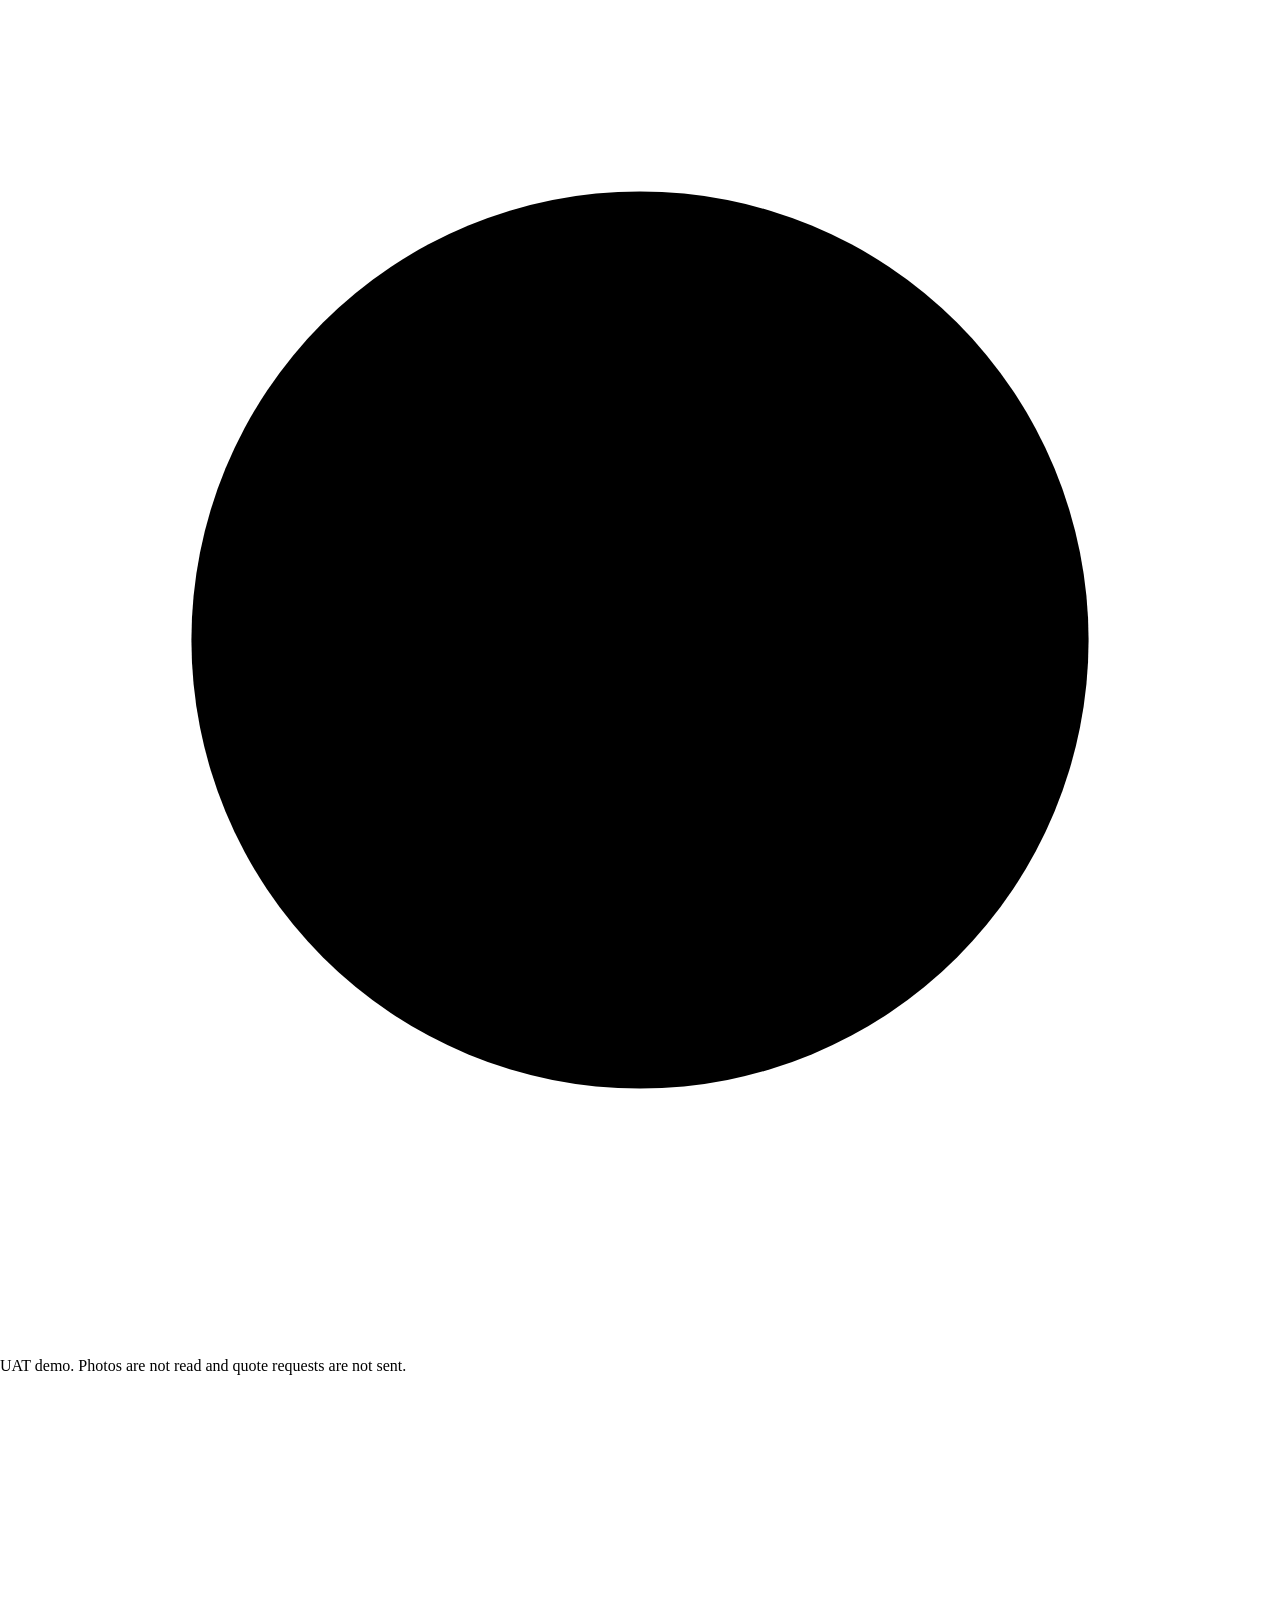
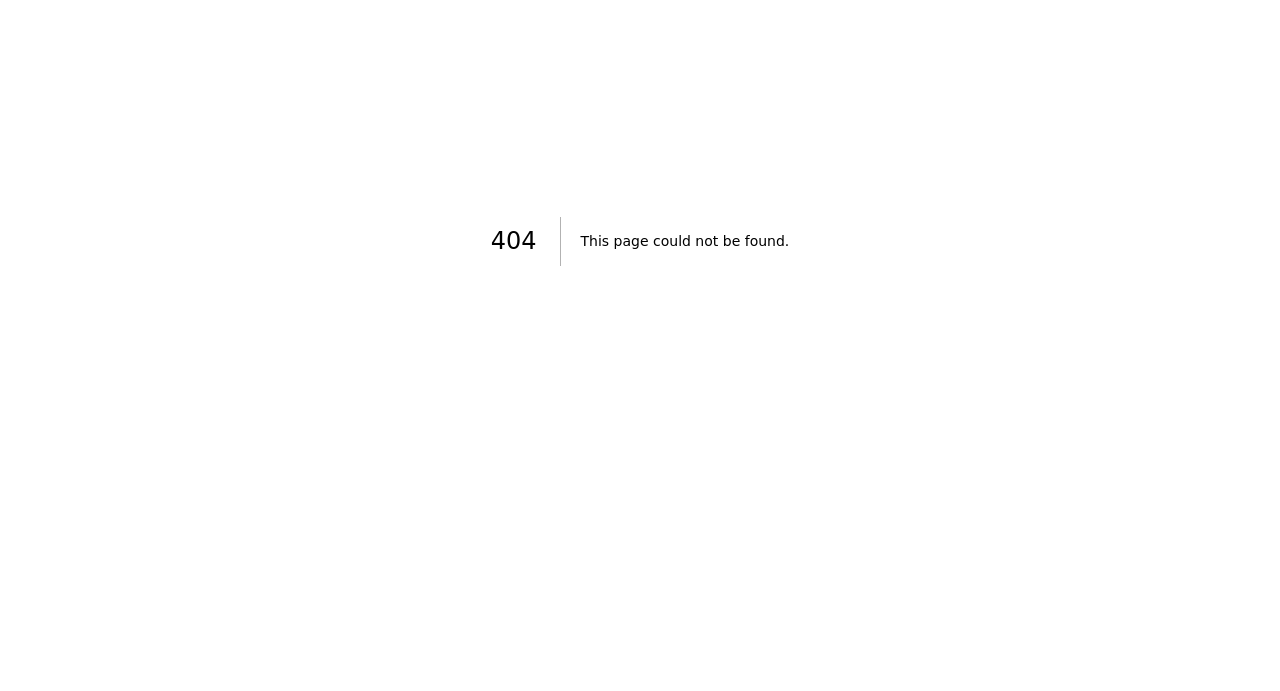
==== 404/index.html @ a67f5ead "Publish UAT demo 2026-10-01 16:36 UTC" ====
<!DOCTYPE html><html lang="en" data-theme="light"><head><meta charSet="utf-8"/><meta name="viewport" content="width=device-width, initial-scale=1, viewport-fit=cover"/><link rel="stylesheet" href="/anderson-reels-demo/_next/static/chunks/2i_u8t4mvfykr.css" data-precedence="next"/><link rel="preload" as="script" fetchPriority="low" href="/anderson-reels-demo/_next/static/chunks/1u5zan5bs9a7v.js"/><script src="/anderson-reels-demo/_next/static/chunks/37k4zuikj3ncq.js" async=""></script><script src="/anderson-reels-demo/_next/static/chunks/1rj7ns8rte9vc.js" async=""></script><script src="/anderson-reels-demo/_next/static/chunks/turbopack-25ok7y9zsxksz.js" async=""></script><script src="/anderson-reels-demo/_next/static/chunks/3fntmmi971322.js" async=""></script><link rel="preload" href="https://fonts.googleapis.com/css2?family=Source+Sans+3:wght@400;600;700&amp;display=swap" as="style"/><meta name="robots" content="noindex"/><title>Reel Spec Builder — wood cable reels to NEMA WC 26 Class 1</title><meta name="description" content="Specify a wood cable or wire reel, see it drawn to scale, check it against NEMA WC 26 Table 2-4, and get a Request-a-Quote form ready to send. Photograph a reel you already use and we read the size off the flange."/><meta name="keywords" content="wood cable reels,wire reels,NEMA WC 26,Class 1 reels,reel dimensions,cable reel supplier,reel quote"/><meta name="robots" content="noindex, nofollow"/><meta property="og:title" content="Reel Spec Builder"/><meta property="og:description" content="Three taps to a dimensioned drawing, a Class 1 spec check and a trailer count. Photograph a reel and we read the size off the flange."/><meta property="og:url" content="http://localhost:3000/"/><meta property="og:type" content="website"/><meta name="twitter:card" content="summary"/><meta name="twitter:title" content="Reel Spec Builder"/><meta name="twitter:description" content="Three taps to a dimensioned drawing, a Class 1 spec check and a trailer count. Photograph a reel and we read the size off the flange."/><link rel="icon" href="/anderson-reels-demo/brand/afp-icon-32.png" sizes="32x32" type="image/png"/><link rel="icon" href="/anderson-reels-demo/brand/afp-icon-192.png" sizes="192x192" type="image/png"/><link rel="icon" href="/anderson-reels-demo/brand/afp-icon-512.png" sizes="512x512" type="image/png"/><link rel="apple-touch-icon" href="/anderson-reels-demo/brand/afp-icon-180.png" sizes="180x180" type="image/png"/><link rel="preconnect" href="https://fonts.gstatic.com" crossorigin="anonymous"/><title>404: This page could not be found.</title><link rel="stylesheet" href="https://fonts.googleapis.com/css2?family=Source+Sans+3:wght@400;600;700&amp;display=swap"/><script src="/anderson-reels-demo/_next/static/chunks/0cz1d0mv5g_q7.js" noModule=""></script></head><body><div hidden=""><!--$--><!--/$--></div><div class="ground" aria-hidden="true"><svg viewBox="-51.36 -51.36 102.72 107.328" focusable="false"><circle cx="0" cy="0" r="36"></circle><circle cx="0" cy="0" r="18"></circle><line x1="-38.88" y1="0" x2="38.88" y2="0"></line><line x1="0" y1="-38.88" x2="0" y2="38.88"></line><line x1="0" y1="0" x2="7.041719095097281e-16" y2="11.5"></line><line x1="0" y1="0" x2="13.85640646055102" y2="-7.999999999999999"></line><line x1="0" y1="0" x2="19.091883092036785" y2="-19.09188309203678"></line></svg></div><p class="demo-strip">UAT demo. Photos are not read and quote requests are not sent.</p><div style="font-family:system-ui,&quot;Segoe UI&quot;,Roboto,Helvetica,Arial,sans-serif,&quot;Apple Color Emoji&quot;,&quot;Segoe UI Emoji&quot;;height:100vh;text-align:center;display:flex;flex-direction:column;align-items:center;justify-content:center"><div><style>body{color:#000;background:#fff;margin:0}.next-error-h1{border-right:1px solid rgba(0,0,0,.3)}@media (prefers-color-scheme:dark){body{color:#fff;background:#000}.next-error-h1{border-right:1px solid rgba(255,255,255,.3)}}</style><h1 class="next-error-h1" style="display:inline-block;margin:0 20px 0 0;padding:0 23px 0 0;font-size:24px;font-weight:500;vertical-align:top;line-height:49px">404</h1><div style="display:inline-block"><h2 style="font-size:14px;font-weight:400;line-height:49px;margin:0">This page could not be found.</h2></div></div></div><!--$--><!--/$--><script src="/anderson-reels-demo/_next/static/chunks/1u5zan5bs9a7v.js" id="_R_" async=""></script><script>(self.__next_f=self.__next_f||[]).push([0])</script><script>self.__next_f.push([1,"1:\"$Sreact.fragment\"\n2:I[39756,[\"/anderson-reels-demo/_next/static/chunks/3fntmmi971322.js\"],\"default\"]\n3:I[37457,[\"/anderson-reels-demo/_next/static/chunks/3fntmmi971322.js\"],\"default\"]\n4:I[97367,[\"/anderson-reels-demo/_next/static/chunks/3fntmmi971322.js\"],\"OutletBoundary\"]\n5:\"$Sreact.suspense\"\n8:I[97367,[\"/anderson-reels-demo/_next/static/chunks/3fntmmi971322.js\"],\"ViewportBoundary\"]\na:I[97367,[\"/anderson-reels-demo/_next/static/chunks/3fntmmi971322.js\"],\"MetadataBoundary\"]\nc:I[68027,[\"/anderson-reels-demo/_next/static/chunks/3fntmmi971322.js\"],\"default\",1]\n:HL[\"/anderson-reels-demo/_next/static/chunks/2i_u8t4mvfykr.css\",\"style\"]\n:HL[\"https://fonts.googleapis.com/css2?family=Source+Sans+3:wght@400;600;700\u0026display=swap\",\"style\"]\n7:X\n0:{\"P\":null,\"c\":[\"\",\"_not-found\",\"\"],\"q\":\"\",\"i\":false,\"f\":[[[\"\",{\"children\":[\"/_not-found\",{\"children\":[\"__PAGE__\",{},\"$undefined\",\"$undefined\",4608]},\"$undefined\",\"$undefined\",4608]},\"$undefined\",\"$undefined\",4624],[[\"$\",\"$1\",\"c\",{\"children\":[[[\"$\",\"link\",\"0\",{\"rel\":\"stylesheet\",\"href\":\"/anderson-reels-demo/_next/static/chunks/2i_u8t4mvfykr.css\",\"precedence\":\"next\",\"crossOrigin\":\"$undefined\",\"nonce\":\"$undefined\"}],[\"$\",\"script\",\"script-0\",{\"src\":\"/anderson-reels-demo/_next/static/chunks/3fntmmi971322.js\",\"async\":true,\"nonce\":\"$undefined\"}]],[\"$\",\"html\",null,{\"lang\":\"en\",\"data-theme\":\"light\",\"children\":[[\"$\",\"head\",null,{\"children\":[[\"$\",\"link\",null,{\"rel\":\"preconnect\",\"href\":\"https://fonts.gstatic.com\",\"crossOrigin\":\"anonymous\"}],[\"$\",\"link\",null,{\"rel\":\"stylesheet\",\"href\":\"https://fonts.googleapis.com/css2?family=Source+Sans+3:wght@400;600;700\u0026display=swap\"}]]}],[\"$\",\"body\",null,{\"children\":[[\"$\",\"div\",null,{\"className\":\"ground\",\"aria-hidden\":\"true\",\"children\":[\"$\",\"svg\",null,{\"viewBox\":\"-51.36 -51.36 102.72 107.328\",\"focusable\":\"false\",\"children\":[[\"$\",\"circle\",\"0\",{\"cx\":0,\"cy\":0,\"r\":36}],[\"$\",\"circle\",\"1\",{\"cx\":0,\"cy\":0,\"r\":18}],[\"$\",\"line\",\"2\",{\"x1\":-38.88,\"y1\":0,\"x2\":38.88,\"y2\":0}],[\"$\",\"line\",\"3\",{\"x1\":0,\"y1\":-38.88,\"x2\":0,\"y2\":38.88}],[\"$\",\"line\",\"4\",{\"x1\":0,\"y1\":0,\"x2\":7.041719095097281e-16,\"y2\":11.5}],[\"$\",\"line\",\"5\",{\"x1\":0,\"y1\":0,\"x2\":13.85640646055102,\"y2\":-7.999999999999999}],[\"$\",\"line\",\"6\",{\"x1\":0,\"y1\":0,\"x2\":19.091883092036785,\"y2\":-19.09188309203678}]]}]}],[\"$\",\"p\",null,{\"className\":\"demo-strip\",\"children\":\"UAT demo. Photos are not read and quote requests are not sent.\"}],[\"$\",\"$L2\",null,{\"parallelRouterKey\":\"children\",\"error\":\"$undefined\",\"errorStyles\":\"$undefined\",\"errorScripts\":\"$undefined\",\"template\":[\"$\",\"$L3\",null,{}],\"templateStyles\":\"$undefined\",\"templateScripts\":\"$undefined\",\"notFound\":[[[\"$\",\"title\",null,{\"children\":\"404: This page could not be found.\"}],[\"$\",\"div\",null,{\"style\":{\"fontFamily\":\"system-ui,\\\"Segoe UI\\\",Roboto,Helvetica,Arial,sans-serif,\\\"Apple Color Emoji\\\",\\\"Segoe UI Emoji\\\"\",\"height\":\"100vh\",\"textAlign\":\"center\",\"display\":\"flex\",\"flexDirection\":\"column\",\"alignItems\":\"center\",\"justifyContent\":\"center\"},\"children\":[\"$\",\"div\",null,{\"children\":[[\"$\",\"style\",null,{\"dangerouslySetInnerHTML\":{\"__html\":\"body{color:#000;background:#fff;margin:0}.next-error-h1{border-right:1px solid rgba(0,0,0,.3)}@media (prefers-color-scheme:dark){body{color:#fff;background:#000}.next-error-h1{border-right:1px solid rgba(255,255,255,.3)}}\"}}],[\"$\",\"h1\",null,{\"className\":\"next-error-h1\",\"style\":{\"display\":\"inline-block\",\"margin\":\"0 20px 0 0\",\"padding\":\"0 23px 0 0\",\"fontSize\":24,\"fontWeight\":500,\"verticalAlign\":\"top\",\"lineHeight\":\"49px\"},\"children\":404}],[\"$\",\"div\",null,{\"style\":{\"display\":\"inline-block\"},\"children\":[\"$\",\"h2\",null,{\"style\":{\"fontSize\":14,\"fontWeight\":400,\"lineHeight\":\"49px\",\"margin\":0},\"children\":\"This page could not be found.\"}]}]]}]}]],[]],\"forbidden\":\"$undefined\",\"unauthorized\":\"$undefined\"}]]}]]}]]}],{\"children\":[[\"$\",\"$1\",\"c\",{\"children\":[null,[\"$\",\"$L2\",null,{\"parallelRouterKey\":\"children\",\"error\":\"$undefined\",\"errorStyles\":\"$undefined\",\"errorScripts\":\"$undefined\",\"template\":[\"$\",\"$L3\",null,{}],\"templateStyles\":\"$undefined\",\"templateScripts\":\"$undefined\",\"notFound\":\"$undefined\",\"forbidden\":\"$undefined\",\"unauthorized\":\"$undefined\"}]]}],{\"children\":[[\"$\",\"$1\",\"c\",{\"children\":[[[\"$\",\"title\",null,{\"children\":\"404: This page could not be found.\"}],[\"$\",\"div\",null,{\"style\":\"$0:f:0:1:0:props:children:1:props:children:1:props:children:2:props:notFound:0:1:props:style\",\"children\":[\"$\",\"div\",null,{\"children\":[[\"$\",\"style\",null,{\"dangerouslySetInnerHTML\":{\"__html\":\"body{color:#000;background:#fff;margin:0}.next-error-h1{border-right:1px solid rgba(0,0,0,.3)}@media (prefers-color-scheme:dark){body{color:#fff;background:#000}.next-error-h1{border-right:1px solid rgba(255,255,255,.3)}}\"}}],[\"$\",\"h1\",null,{\"className\":\"next-error-h1\",\"style\":\"$0:f:0:1:0:props:children:1:props:children:1:props:children:2:props:notFound:0:1:props:children:props:children:1:props:style\",\"children\":404}],[\"$\",\"div\",null,{\"style\":\"$0:f:0:1:0:props:children:1:props:children:1:props:children:2:props:notFound:0:1:props:children:props:children:2:props:style\",\"children\":[\"$\",\"h2\",null,{\"style\":\"$0:f:0:1:0:props:children:1:props:children:1:props:children:2:props:notFound:0:1:props:children:props:children:2:props:children:props:style\",\"children\":\"This page could not be found.\"}]}]]}]}]],null,[\"$\",\"$L4\",null,{\"children\":[\"$\",\"$5\",null,{\"name\":\"Next.MetadataOutlet\",\"children\":\"$@6\"}]}]]}],{},null,false,null]},null,false,\"$7\"]},null,false,null],[\"$\",\"$1\",\"h\",{\"children\":[[\"$\",\"meta\",null,{\"name\":\"robots\",\"content\":\"noindex\"}],[\"$\",\"$L8\",null,{\"children\":\"$L9\"}],[\"$\",\"div\",null,{\"hidden\":true,\"children\":[\"$\",\"$La\",null,{\"children\":[\"$\",\"$5\",null,{\"name\":\"Next.Metadata\",\"children\":\"$Lb\"}]}]}],null]}],false]],\"m\":\"$undefined\",\"G\":[\"$c\",[[\"$\",\"link\",\"0\",{\"rel\":\"stylesheet\",\"href\":\"/anderson-reels-demo/_next/static/chunks/2i_u8t4mvfykr.css\",\"precedence\":\"next\",\"crossOrigin\":\"$undefined\",\"nonce\":\"$undefined\"}]]],\"S\":true,\"h\":null,\"r\":\"$undefined\",\"s\":\"$undefined\",\"a\":\"$undefined\",\"l\":\"$undefined\",\"p\":\"$undefined\",\"d\":\"$undefined\",\"b\":\"xwvdZI8IyvV5bcrEA2mAF\"}\n7:C\n9:[[\"$\",\"meta\",\"0\",{\"charSet\":\"utf-8\"}],[\"$\",\"meta\",\"1\",{\"name\":\"viewport\",\"content\":\"width=device-width, initial-scale=1, viewport-fit=cover\"}]]\nd:I[27201,[\"/anderson-reels-demo/_next/static/chunks/3fntmmi971322.js\"],\"IconMark\"]\n6:null\nb:[[\"$\",\"title\",\"0\",{\"children\":\"Reel Spec Builder — wood cable reels to NEMA WC 26 Class 1\"}],[\"$\",\"meta\",\"1\",{\"name\":\"description\",\"content\":\"Specify a wood cable or wire reel, see it drawn to scale, check it against NEMA WC 26 Table 2-4, and get a Request-a-Quote form ready to send. Photograph a reel you already use and we read the size off the flange.\"}],[\"$\",\"meta\",\"2\",{\"name\":\"keywords\",\"content\":\"wood cable reels,wire reels,NEMA WC 26,Class 1 reels,reel dimensions,cable reel supplier,reel quote\"}],[\"$\",\"meta\",\"3\",{\"name\":\"robots\",\"content\":\"noindex, nofollow\"}],[\"$\",\"meta\",\"4\",{\"property\":\"og:title\",\"content\":\"Reel Spec Builder\"}],[\"$\",\"meta\",\"5\",{\"property\":\"og:description\",\"content\":\"Three taps to a dimensioned drawing, a Class 1 spec check and a trailer count. Photograph a reel and we read the size off the flange.\"}],[\"$\",\"meta\",\"6\",{\"property\":\"og:url\",\"content\":\"http://localhost:3000/\"}],[\"$\",\"meta\",\"7\",{\"property\":\"og:type\",\"content\":\"website\"}],[\"$\",\"meta\",\"8\",{\"name\":\"twitter:card\",\"content\":\"summary\"}],[\"$\",\"meta\",\"9\",{\"name\":\"twitter:title\",\"content\":\"Reel Spec Builder\"}],[\"$\",\"meta\",\"10\",{\"name\":\"twitter:description\",\"content\":\"Three taps to a dimensioned drawing, a Class 1 spec check and a trailer count. Photograph a reel and we read the size off the flange.\"}],[\"$\",\"link\",\"11\",{\"rel\":\"icon\",\"href\":\"/anderson-reels-demo/brand/afp-icon-32.png\",\"sizes\":\"32x32\",\"type\":\"image/png\"}],[\"$\",\"link\",\"12\",{\"rel\":\"icon\",\"href\":\"/anderson-reels-demo/brand/afp-icon-192.png\",\"sizes\":\"192x192\",\"type\":\"image/png\"}],[\"$\",\"link\",\"13\",{\"rel\":\"icon\",\"href\":\"/anderson-reels-demo/brand/afp-icon-512.png\",\"sizes\":\"512x512\",\"type\":\"image/png\"}],[\"$\",\"link\",\"14\",{\"rel\":\"apple-touch-icon\",\"href\":\"/anderson-reels-demo/brand/afp-icon-180.png\",\"sizes\":\"180x180\",\"type\":\"image/png\"}],[\"$\",\"$Ld\",\"15\",{}]]\n"])</script></body></html>
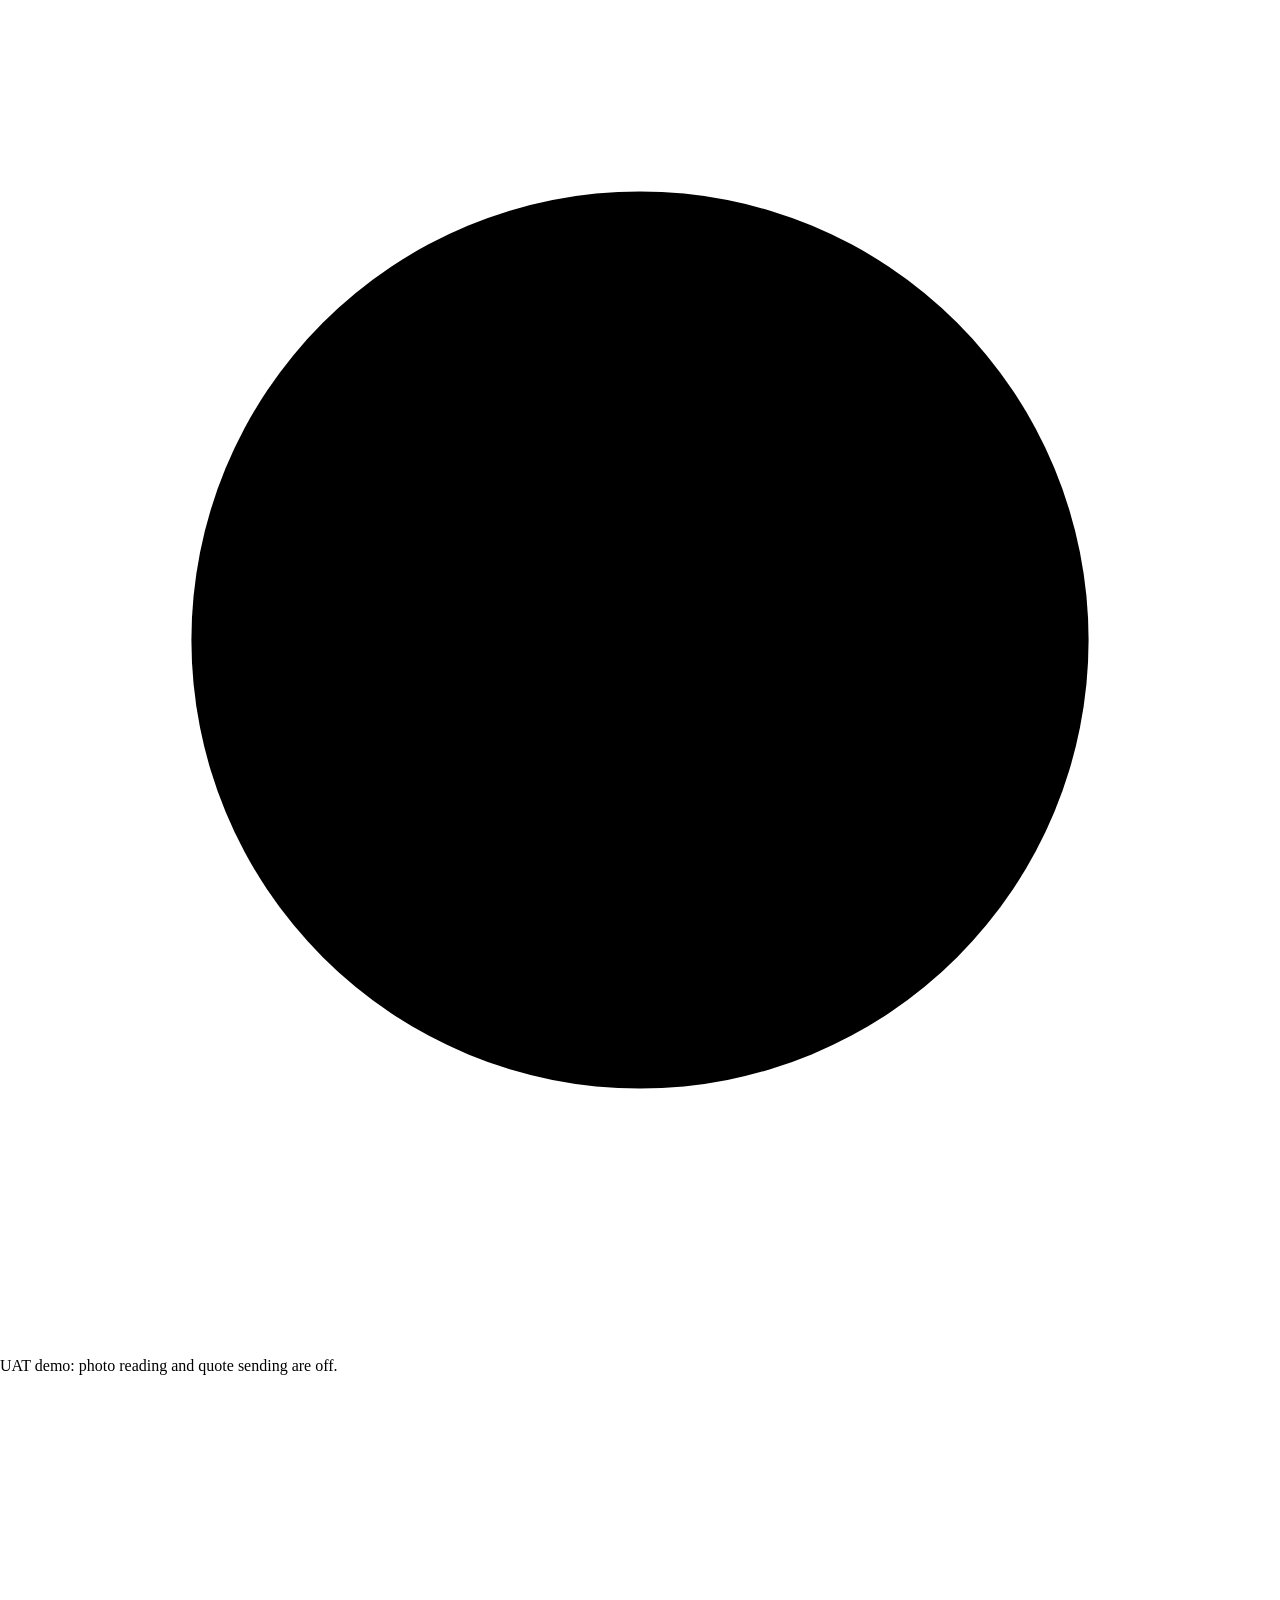
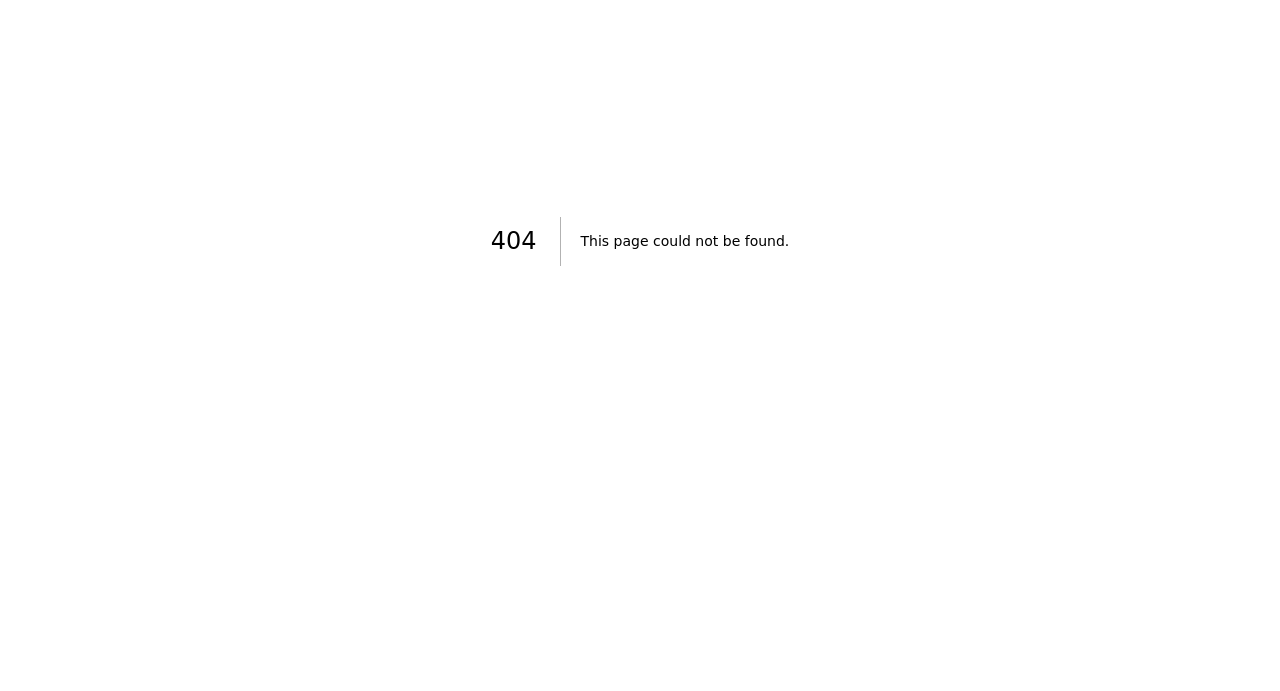
==== commit a36c5736: "Publish UAT demo 2026-10-01 18:35 UTC" ====
--- a/404/index.html
+++ b/404/index.html
@@ -1 +1 @@
-<!DOCTYPE html><html lang="en" data-theme="light"><head><meta charSet="utf-8"/><meta name="viewport" content="width=device-width, initial-scale=1, viewport-fit=cover"/><link rel="stylesheet" href="/anderson-reels-demo/_next/static/chunks/2i_u8t4mvfykr.css" data-precedence="next"/><link rel="preload" as="script" fetchPriority="low" href="/anderson-reels-demo/_next/static/chunks/1u5zan5bs9a7v.js"/><script src="/anderson-reels-demo/_next/static/chunks/37k4zuikj3ncq.js" async=""></script><script src="/anderson-reels-demo/_next/static/chunks/1rj7ns8rte9vc.js" async=""></script><script src="/anderson-reels-demo/_next/static/chunks/turbopack-25ok7y9zsxksz.js" async=""></script><script src="/anderson-reels-demo/_next/static/chunks/3fntmmi971322.js" async=""></script><link rel="preload" href="https://fonts.googleapis.com/css2?family=Source+Sans+3:wght@400;600;700&amp;display=swap" as="style"/><meta name="robots" content="noindex"/><title>Reel Spec Builder — wood cable reels to NEMA WC 26 Class 1</title><meta name="description" content="Specify a wood cable or wire reel, see it drawn to scale, check it against NEMA WC 26 Table 2-4, and get a Request-a-Quote form ready to send. Photograph a reel you already use and we read the size off the flange."/><meta name="keywords" content="wood cable reels,wire reels,NEMA WC 26,Class 1 reels,reel dimensions,cable reel supplier,reel quote"/><meta name="robots" content="noindex, nofollow"/><meta property="og:title" content="Reel Spec Builder"/><meta property="og:description" content="Three taps to a dimensioned drawing, a Class 1 spec check and a trailer count. Photograph a reel and we read the size off the flange."/><meta property="og:url" content="http://localhost:3000/"/><meta property="og:type" content="website"/><meta name="twitter:card" content="summary"/><meta name="twitter:title" content="Reel Spec Builder"/><meta name="twitter:description" content="Three taps to a dimensioned drawing, a Class 1 spec check and a trailer count. Photograph a reel and we read the size off the flange."/><link rel="icon" href="/anderson-reels-demo/brand/afp-icon-32.png" sizes="32x32" type="image/png"/><link rel="icon" href="/anderson-reels-demo/brand/afp-icon-192.png" sizes="192x192" type="image/png"/><link rel="icon" href="/anderson-reels-demo/brand/afp-icon-512.png" sizes="512x512" type="image/png"/><link rel="apple-touch-icon" href="/anderson-reels-demo/brand/afp-icon-180.png" sizes="180x180" type="image/png"/><link rel="preconnect" href="https://fonts.gstatic.com" crossorigin="anonymous"/><title>404: This page could not be found.</title><link rel="stylesheet" href="https://fonts.googleapis.com/css2?family=Source+Sans+3:wght@400;600;700&amp;display=swap"/><script src="/anderson-reels-demo/_next/static/chunks/0cz1d0mv5g_q7.js" noModule=""></script></head><body><div hidden=""><!--$--><!--/$--></div><div class="ground" aria-hidden="true"><svg viewBox="-51.36 -51.36 102.72 107.328" focusable="false"><circle cx="0" cy="0" r="36"></circle><circle cx="0" cy="0" r="18"></circle><line x1="-38.88" y1="0" x2="38.88" y2="0"></line><line x1="0" y1="-38.88" x2="0" y2="38.88"></line><line x1="0" y1="0" x2="7.041719095097281e-16" y2="11.5"></line><line x1="0" y1="0" x2="13.85640646055102" y2="-7.999999999999999"></line><line x1="0" y1="0" x2="19.091883092036785" y2="-19.09188309203678"></line></svg></div><p class="demo-strip">UAT demo. Photos are not read and quote requests are not sent.</p><div style="font-family:system-ui,&quot;Segoe UI&quot;,Roboto,Helvetica,Arial,sans-serif,&quot;Apple Color Emoji&quot;,&quot;Segoe UI Emoji&quot;;height:100vh;text-align:center;display:flex;flex-direction:column;align-items:center;justify-content:center"><div><style>body{color:#000;background:#fff;margin:0}.next-error-h1{border-right:1px solid rgba(0,0,0,.3)}@media (prefers-color-scheme:dark){body{color:#fff;background:#000}.next-error-h1{border-right:1px solid rgba(255,255,255,.3)}}</style><h1 class="next-error-h1" style="display:inline-block;margin:0 20px 0 0;padding:0 23px 0 0;font-size:24px;font-weight:500;vertical-align:top;line-height:49px">404</h1><div style="display:inline-block"><h2 style="font-size:14px;font-weight:400;line-height:49px;margin:0">This page could not be found.</h2></div></div></div><!--$--><!--/$--><script src="/anderson-reels-demo/_next/static/chunks/1u5zan5bs9a7v.js" id="_R_" async=""></script><script>(self.__next_f=self.__next_f||[]).push([0])</script><script>self.__next_f.push([1,"1:\"$Sreact.fragment\"\n2:I[39756,[\"/anderson-reels-demo/_next/static/chunks/3fntmmi971322.js\"],\"default\"]\n3:I[37457,[\"/anderson-reels-demo/_next/static/chunks/3fntmmi971322.js\"],\"default\"]\n4:I[97367,[\"/anderson-reels-demo/_next/static/chunks/3fntmmi971322.js\"],\"OutletBoundary\"]\n5:\"$Sreact.suspense\"\n8:I[97367,[\"/anderson-reels-demo/_next/static/chunks/3fntmmi971322.js\"],\"ViewportBoundary\"]\na:I[97367,[\"/anderson-reels-demo/_next/static/chunks/3fntmmi971322.js\"],\"MetadataBoundary\"]\nc:I[68027,[\"/anderson-reels-demo/_next/static/chunks/3fntmmi971322.js\"],\"default\",1]\n:HL[\"/anderson-reels-demo/_next/static/chunks/2i_u8t4mvfykr.css\",\"style\"]\n:HL[\"https://fonts.googleapis.com/css2?family=Source+Sans+3:wght@400;600;700\u0026display=swap\",\"style\"]\n7:X\n0:{\"P\":null,\"c\":[\"\",\"_not-found\",\"\"],\"q\":\"\",\"i\":false,\"f\":[[[\"\",{\"children\":[\"/_not-found\",{\"children\":[\"__PAGE__\",{},\"$undefined\",\"$undefined\",4608]},\"$undefined\",\"$undefined\",4608]},\"$undefined\",\"$undefined\",4624],[[\"$\",\"$1\",\"c\",{\"children\":[[[\"$\",\"link\",\"0\",{\"rel\":\"stylesheet\",\"href\":\"/anderson-reels-demo/_next/static/chunks/2i_u8t4mvfykr.css\",\"precedence\":\"next\",\"crossOrigin\":\"$undefined\",\"nonce\":\"$undefined\"}],[\"$\",\"script\",\"script-0\",{\"src\":\"/anderson-reels-demo/_next/static/chunks/3fntmmi971322.js\",\"async\":true,\"nonce\":\"$undefined\"}]],[\"$\",\"html\",null,{\"lang\":\"en\",\"data-theme\":\"light\",\"children\":[[\"$\",\"head\",null,{\"children\":[[\"$\",\"link\",null,{\"rel\":\"preconnect\",\"href\":\"https://fonts.gstatic.com\",\"crossOrigin\":\"anonymous\"}],[\"$\",\"link\",null,{\"rel\":\"stylesheet\",\"href\":\"https://fonts.googleapis.com/css2?family=Source+Sans+3:wght@400;600;700\u0026display=swap\"}]]}],[\"$\",\"body\",null,{\"children\":[[\"$\",\"div\",null,{\"className\":\"ground\",\"aria-hidden\":\"true\",\"children\":[\"$\",\"svg\",null,{\"viewBox\":\"-51.36 -51.36 102.72 107.328\",\"focusable\":\"false\",\"children\":[[\"$\",\"circle\",\"0\",{\"cx\":0,\"cy\":0,\"r\":36}],[\"$\",\"circle\",\"1\",{\"cx\":0,\"cy\":0,\"r\":18}],[\"$\",\"line\",\"2\",{\"x1\":-38.88,\"y1\":0,\"x2\":38.88,\"y2\":0}],[\"$\",\"line\",\"3\",{\"x1\":0,\"y1\":-38.88,\"x2\":0,\"y2\":38.88}],[\"$\",\"line\",\"4\",{\"x1\":0,\"y1\":0,\"x2\":7.041719095097281e-16,\"y2\":11.5}],[\"$\",\"line\",\"5\",{\"x1\":0,\"y1\":0,\"x2\":13.85640646055102,\"y2\":-7.999999999999999}],[\"$\",\"line\",\"6\",{\"x1\":0,\"y1\":0,\"x2\":19.091883092036785,\"y2\":-19.09188309203678}]]}]}],[\"$\",\"p\",null,{\"className\":\"demo-strip\",\"children\":\"UAT demo. Photos are not read and quote requests are not sent.\"}],[\"$\",\"$L2\",null,{\"parallelRouterKey\":\"children\",\"error\":\"$undefined\",\"errorStyles\":\"$undefined\",\"errorScripts\":\"$undefined\",\"template\":[\"$\",\"$L3\",null,{}],\"templateStyles\":\"$undefined\",\"templateScripts\":\"$undefined\",\"notFound\":[[[\"$\",\"title\",null,{\"children\":\"404: This page could not be found.\"}],[\"$\",\"div\",null,{\"style\":{\"fontFamily\":\"system-ui,\\\"Segoe UI\\\",Roboto,Helvetica,Arial,sans-serif,\\\"Apple Color Emoji\\\",\\\"Segoe UI Emoji\\\"\",\"height\":\"100vh\",\"textAlign\":\"center\",\"display\":\"flex\",\"flexDirection\":\"column\",\"alignItems\":\"center\",\"justifyContent\":\"center\"},\"children\":[\"$\",\"div\",null,{\"children\":[[\"$\",\"style\",null,{\"dangerouslySetInnerHTML\":{\"__html\":\"body{color:#000;background:#fff;margin:0}.next-error-h1{border-right:1px solid rgba(0,0,0,.3)}@media (prefers-color-scheme:dark){body{color:#fff;background:#000}.next-error-h1{border-right:1px solid rgba(255,255,255,.3)}}\"}}],[\"$\",\"h1\",null,{\"className\":\"next-error-h1\",\"style\":{\"display\":\"inline-block\",\"margin\":\"0 20px 0 0\",\"padding\":\"0 23px 0 0\",\"fontSize\":24,\"fontWeight\":500,\"verticalAlign\":\"top\",\"lineHeight\":\"49px\"},\"children\":404}],[\"$\",\"div\",null,{\"style\":{\"display\":\"inline-block\"},\"children\":[\"$\",\"h2\",null,{\"style\":{\"fontSize\":14,\"fontWeight\":400,\"lineHeight\":\"49px\",\"margin\":0},\"children\":\"This page could not be found.\"}]}]]}]}]],[]],\"forbidden\":\"$undefined\",\"unauthorized\":\"$undefined\"}]]}]]}]]}],{\"children\":[[\"$\",\"$1\",\"c\",{\"children\":[null,[\"$\",\"$L2\",null,{\"parallelRouterKey\":\"children\",\"error\":\"$undefined\",\"errorStyles\":\"$undefined\",\"errorScripts\":\"$undefined\",\"template\":[\"$\",\"$L3\",null,{}],\"templateStyles\":\"$undefined\",\"templateScripts\":\"$undefined\",\"notFound\":\"$undefined\",\"forbidden\":\"$undefined\",\"unauthorized\":\"$undefined\"}]]}],{\"children\":[[\"$\",\"$1\",\"c\",{\"children\":[[[\"$\",\"title\",null,{\"children\":\"404: This page could not be found.\"}],[\"$\",\"div\",null,{\"style\":\"$0:f:0:1:0:props:children:1:props:children:1:props:children:2:props:notFound:0:1:props:style\",\"children\":[\"$\",\"div\",null,{\"children\":[[\"$\",\"style\",null,{\"dangerouslySetInnerHTML\":{\"__html\":\"body{color:#000;background:#fff;margin:0}.next-error-h1{border-right:1px solid rgba(0,0,0,.3)}@media (prefers-color-scheme:dark){body{color:#fff;background:#000}.next-error-h1{border-right:1px solid rgba(255,255,255,.3)}}\"}}],[\"$\",\"h1\",null,{\"className\":\"next-error-h1\",\"style\":\"$0:f:0:1:0:props:children:1:props:children:1:props:children:2:props:notFound:0:1:props:children:props:children:1:props:style\",\"children\":404}],[\"$\",\"div\",null,{\"style\":\"$0:f:0:1:0:props:children:1:props:children:1:props:children:2:props:notFound:0:1:props:children:props:children:2:props:style\",\"children\":[\"$\",\"h2\",null,{\"style\":\"$0:f:0:1:0:props:children:1:props:children:1:props:children:2:props:notFound:0:1:props:children:props:children:2:props:children:props:style\",\"children\":\"This page could not be found.\"}]}]]}]}]],null,[\"$\",\"$L4\",null,{\"children\":[\"$\",\"$5\",null,{\"name\":\"Next.MetadataOutlet\",\"children\":\"$@6\"}]}]]}],{},null,false,null]},null,false,\"$7\"]},null,false,null],[\"$\",\"$1\",\"h\",{\"children\":[[\"$\",\"meta\",null,{\"name\":\"robots\",\"content\":\"noindex\"}],[\"$\",\"$L8\",null,{\"children\":\"$L9\"}],[\"$\",\"div\",null,{\"hidden\":true,\"children\":[\"$\",\"$La\",null,{\"children\":[\"$\",\"$5\",null,{\"name\":\"Next.Metadata\",\"children\":\"$Lb\"}]}]}],null]}],false]],\"m\":\"$undefined\",\"G\":[\"$c\",[[\"$\",\"link\",\"0\",{\"rel\":\"stylesheet\",\"href\":\"/anderson-reels-demo/_next/static/chunks/2i_u8t4mvfykr.css\",\"precedence\":\"next\",\"crossOrigin\":\"$undefined\",\"nonce\":\"$undefined\"}]]],\"S\":true,\"h\":null,\"r\":\"$undefined\",\"s\":\"$undefined\",\"a\":\"$undefined\",\"l\":\"$undefined\",\"p\":\"$undefined\",\"d\":\"$undefined\",\"b\":\"xwvdZI8IyvV5bcrEA2mAF\"}\n7:C\n9:[[\"$\",\"meta\",\"0\",{\"charSet\":\"utf-8\"}],[\"$\",\"meta\",\"1\",{\"name\":\"viewport\",\"content\":\"width=device-width, initial-scale=1, viewport-fit=cover\"}]]\nd:I[27201,[\"/anderson-reels-demo/_next/static/chunks/3fntmmi971322.js\"],\"IconMark\"]\n6:null\nb:[[\"$\",\"title\",\"0\",{\"children\":\"Reel Spec Builder — wood cable reels to NEMA WC 26 Class 1\"}],[\"$\",\"meta\",\"1\",{\"name\":\"description\",\"content\":\"Specify a wood cable or wire reel, see it drawn to scale, check it against NEMA WC 26 Table 2-4, and get a Request-a-Quote form ready to send. Photograph a reel you already use and we read the size off the flange.\"}],[\"$\",\"meta\",\"2\",{\"name\":\"keywords\",\"content\":\"wood cable reels,wire reels,NEMA WC 26,Class 1 reels,reel dimensions,cable reel supplier,reel quote\"}],[\"$\",\"meta\",\"3\",{\"name\":\"robots\",\"content\":\"noindex, nofollow\"}],[\"$\",\"meta\",\"4\",{\"property\":\"og:title\",\"content\":\"Reel Spec Builder\"}],[\"$\",\"meta\",\"5\",{\"property\":\"og:description\",\"content\":\"Three taps to a dimensioned drawing, a Class 1 spec check and a trailer count. Photograph a reel and we read the size off the flange.\"}],[\"$\",\"meta\",\"6\",{\"property\":\"og:url\",\"content\":\"http://localhost:3000/\"}],[\"$\",\"meta\",\"7\",{\"property\":\"og:type\",\"content\":\"website\"}],[\"$\",\"meta\",\"8\",{\"name\":\"twitter:card\",\"content\":\"summary\"}],[\"$\",\"meta\",\"9\",{\"name\":\"twitter:title\",\"content\":\"Reel Spec Builder\"}],[\"$\",\"meta\",\"10\",{\"name\":\"twitter:description\",\"content\":\"Three taps to a dimensioned drawing, a Class 1 spec check and a trailer count. Photograph a reel and we read the size off the flange.\"}],[\"$\",\"link\",\"11\",{\"rel\":\"icon\",\"href\":\"/anderson-reels-demo/brand/afp-icon-32.png\",\"sizes\":\"32x32\",\"type\":\"image/png\"}],[\"$\",\"link\",\"12\",{\"rel\":\"icon\",\"href\":\"/anderson-reels-demo/brand/afp-icon-192.png\",\"sizes\":\"192x192\",\"type\":\"image/png\"}],[\"$\",\"link\",\"13\",{\"rel\":\"icon\",\"href\":\"/anderson-reels-demo/brand/afp-icon-512.png\",\"sizes\":\"512x512\",\"type\":\"image/png\"}],[\"$\",\"link\",\"14\",{\"rel\":\"apple-touch-icon\",\"href\":\"/anderson-reels-demo/brand/afp-icon-180.png\",\"sizes\":\"180x180\",\"type\":\"image/png\"}],[\"$\",\"$Ld\",\"15\",{}]]\n"])</script></body></html>+<!DOCTYPE html><html lang="en" data-theme="light"><head><meta charSet="utf-8"/><meta name="viewport" content="width=device-width, initial-scale=1, viewport-fit=cover"/><link rel="stylesheet" href="/anderson-reels-demo/_next/static/chunks/2lxa-u4s7vct2.css" data-precedence="next"/><link rel="preload" as="script" fetchPriority="low" href="/anderson-reels-demo/_next/static/chunks/1u5zan5bs9a7v.js"/><script src="/anderson-reels-demo/_next/static/chunks/37k4zuikj3ncq.js" async=""></script><script src="/anderson-reels-demo/_next/static/chunks/1rj7ns8rte9vc.js" async=""></script><script src="/anderson-reels-demo/_next/static/chunks/turbopack-25ok7y9zsxksz.js" async=""></script><script src="/anderson-reels-demo/_next/static/chunks/3fntmmi971322.js" async=""></script><link rel="preload" href="https://fonts.googleapis.com/css2?family=Source+Sans+3:wght@400;600;700&amp;display=swap" as="style"/><meta name="robots" content="noindex"/><title>Reel Spec Builder — wood cable reels to NEMA WC 26 Class 1</title><meta name="description" content="Specify a wood cable or wire reel, see it drawn to scale, check it against NEMA WC 26 Table 2-4, and get a Request-a-Quote form ready to send. Photograph a reel you already use and we read the size off the flange."/><meta name="keywords" content="wood cable reels,wire reels,NEMA WC 26,Class 1 reels,reel dimensions,cable reel supplier,reel quote"/><meta name="robots" content="noindex, nofollow"/><meta property="og:title" content="Reel Spec Builder"/><meta property="og:description" content="Three taps to a dimensioned drawing, a Class 1 spec check and a trailer count. Photograph a reel and we read the size off the flange."/><meta property="og:url" content="http://localhost:3000/"/><meta property="og:type" content="website"/><meta name="twitter:card" content="summary"/><meta name="twitter:title" content="Reel Spec Builder"/><meta name="twitter:description" content="Three taps to a dimensioned drawing, a Class 1 spec check and a trailer count. Photograph a reel and we read the size off the flange."/><link rel="icon" href="/anderson-reels-demo/brand/afp-icon-32.png" sizes="32x32" type="image/png"/><link rel="icon" href="/anderson-reels-demo/brand/afp-icon-192.png" sizes="192x192" type="image/png"/><link rel="icon" href="/anderson-reels-demo/brand/afp-icon-512.png" sizes="512x512" type="image/png"/><link rel="apple-touch-icon" href="/anderson-reels-demo/brand/afp-icon-180.png" sizes="180x180" type="image/png"/><link rel="preconnect" href="https://fonts.gstatic.com" crossorigin="anonymous"/><title>404: This page could not be found.</title><link rel="stylesheet" href="https://fonts.googleapis.com/css2?family=Source+Sans+3:wght@400;600;700&amp;display=swap"/><script src="/anderson-reels-demo/_next/static/chunks/0cz1d0mv5g_q7.js" noModule=""></script></head><body><div hidden=""><!--$--><!--/$--></div><div class="ground" aria-hidden="true"><svg viewBox="-51.36 -51.36 102.72 107.328" focusable="false"><circle cx="0" cy="0" r="36"></circle><circle cx="0" cy="0" r="18"></circle><line x1="-38.88" y1="0" x2="38.88" y2="0"></line><line x1="0" y1="-38.88" x2="0" y2="38.88"></line><line x1="0" y1="0" x2="7.041719095097281e-16" y2="11.5"></line><line x1="0" y1="0" x2="13.85640646055102" y2="-7.999999999999999"></line><line x1="0" y1="0" x2="19.091883092036785" y2="-19.09188309203678"></line></svg></div><p class="demo-strip">UAT demo: photo reading and quote sending are off.</p><div style="font-family:system-ui,&quot;Segoe UI&quot;,Roboto,Helvetica,Arial,sans-serif,&quot;Apple Color Emoji&quot;,&quot;Segoe UI Emoji&quot;;height:100vh;text-align:center;display:flex;flex-direction:column;align-items:center;justify-content:center"><div><style>body{color:#000;background:#fff;margin:0}.next-error-h1{border-right:1px solid rgba(0,0,0,.3)}@media (prefers-color-scheme:dark){body{color:#fff;background:#000}.next-error-h1{border-right:1px solid rgba(255,255,255,.3)}}</style><h1 class="next-error-h1" style="display:inline-block;margin:0 20px 0 0;padding:0 23px 0 0;font-size:24px;font-weight:500;vertical-align:top;line-height:49px">404</h1><div style="display:inline-block"><h2 style="font-size:14px;font-weight:400;line-height:49px;margin:0">This page could not be found.</h2></div></div></div><!--$--><!--/$--><script src="/anderson-reels-demo/_next/static/chunks/1u5zan5bs9a7v.js" id="_R_" async=""></script><script>(self.__next_f=self.__next_f||[]).push([0])</script><script>self.__next_f.push([1,"1:\"$Sreact.fragment\"\n2:I[39756,[\"/anderson-reels-demo/_next/static/chunks/3fntmmi971322.js\"],\"default\"]\n3:I[37457,[\"/anderson-reels-demo/_next/static/chunks/3fntmmi971322.js\"],\"default\"]\n4:I[97367,[\"/anderson-reels-demo/_next/static/chunks/3fntmmi971322.js\"],\"OutletBoundary\"]\n5:\"$Sreact.suspense\"\n8:I[97367,[\"/anderson-reels-demo/_next/static/chunks/3fntmmi971322.js\"],\"ViewportBoundary\"]\na:I[97367,[\"/anderson-reels-demo/_next/static/chunks/3fntmmi971322.js\"],\"MetadataBoundary\"]\nc:I[68027,[\"/anderson-reels-demo/_next/static/chunks/3fntmmi971322.js\"],\"default\",1]\n:HL[\"/anderson-reels-demo/_next/static/chunks/2lxa-u4s7vct2.css\",\"style\"]\n:HL[\"https://fonts.googleapis.com/css2?family=Source+Sans+3:wght@400;600;700\u0026display=swap\",\"style\"]\n7:X\n0:{\"P\":null,\"c\":[\"\",\"_not-found\",\"\"],\"q\":\"\",\"i\":false,\"f\":[[[\"\",{\"children\":[\"/_not-found\",{\"children\":[\"__PAGE__\",{},\"$undefined\",\"$undefined\",4608]},\"$undefined\",\"$undefined\",4608]},\"$undefined\",\"$undefined\",4624],[[\"$\",\"$1\",\"c\",{\"children\":[[[\"$\",\"link\",\"0\",{\"rel\":\"stylesheet\",\"href\":\"/anderson-reels-demo/_next/static/chunks/2lxa-u4s7vct2.css\",\"precedence\":\"next\",\"crossOrigin\":\"$undefined\",\"nonce\":\"$undefined\"}],[\"$\",\"script\",\"script-0\",{\"src\":\"/anderson-reels-demo/_next/static/chunks/3fntmmi971322.js\",\"async\":true,\"nonce\":\"$undefined\"}]],[\"$\",\"html\",null,{\"lang\":\"en\",\"data-theme\":\"light\",\"children\":[[\"$\",\"head\",null,{\"children\":[[\"$\",\"link\",null,{\"rel\":\"preconnect\",\"href\":\"https://fonts.gstatic.com\",\"crossOrigin\":\"anonymous\"}],[\"$\",\"link\",null,{\"rel\":\"stylesheet\",\"href\":\"https://fonts.googleapis.com/css2?family=Source+Sans+3:wght@400;600;700\u0026display=swap\"}]]}],[\"$\",\"body\",null,{\"children\":[[\"$\",\"div\",null,{\"className\":\"ground\",\"aria-hidden\":\"true\",\"children\":[\"$\",\"svg\",null,{\"viewBox\":\"-51.36 -51.36 102.72 107.328\",\"focusable\":\"false\",\"children\":[[\"$\",\"circle\",\"0\",{\"cx\":0,\"cy\":0,\"r\":36}],[\"$\",\"circle\",\"1\",{\"cx\":0,\"cy\":0,\"r\":18}],[\"$\",\"line\",\"2\",{\"x1\":-38.88,\"y1\":0,\"x2\":38.88,\"y2\":0}],[\"$\",\"line\",\"3\",{\"x1\":0,\"y1\":-38.88,\"x2\":0,\"y2\":38.88}],[\"$\",\"line\",\"4\",{\"x1\":0,\"y1\":0,\"x2\":7.041719095097281e-16,\"y2\":11.5}],[\"$\",\"line\",\"5\",{\"x1\":0,\"y1\":0,\"x2\":13.85640646055102,\"y2\":-7.999999999999999}],[\"$\",\"line\",\"6\",{\"x1\":0,\"y1\":0,\"x2\":19.091883092036785,\"y2\":-19.09188309203678}]]}]}],[\"$\",\"p\",null,{\"className\":\"demo-strip\",\"children\":\"UAT demo: photo reading and quote sending are off.\"}],[\"$\",\"$L2\",null,{\"parallelRouterKey\":\"children\",\"error\":\"$undefined\",\"errorStyles\":\"$undefined\",\"errorScripts\":\"$undefined\",\"template\":[\"$\",\"$L3\",null,{}],\"templateStyles\":\"$undefined\",\"templateScripts\":\"$undefined\",\"notFound\":[[[\"$\",\"title\",null,{\"children\":\"404: This page could not be found.\"}],[\"$\",\"div\",null,{\"style\":{\"fontFamily\":\"system-ui,\\\"Segoe UI\\\",Roboto,Helvetica,Arial,sans-serif,\\\"Apple Color Emoji\\\",\\\"Segoe UI Emoji\\\"\",\"height\":\"100vh\",\"textAlign\":\"center\",\"display\":\"flex\",\"flexDirection\":\"column\",\"alignItems\":\"center\",\"justifyContent\":\"center\"},\"children\":[\"$\",\"div\",null,{\"children\":[[\"$\",\"style\",null,{\"dangerouslySetInnerHTML\":{\"__html\":\"body{color:#000;background:#fff;margin:0}.next-error-h1{border-right:1px solid rgba(0,0,0,.3)}@media (prefers-color-scheme:dark){body{color:#fff;background:#000}.next-error-h1{border-right:1px solid rgba(255,255,255,.3)}}\"}}],[\"$\",\"h1\",null,{\"className\":\"next-error-h1\",\"style\":{\"display\":\"inline-block\",\"margin\":\"0 20px 0 0\",\"padding\":\"0 23px 0 0\",\"fontSize\":24,\"fontWeight\":500,\"verticalAlign\":\"top\",\"lineHeight\":\"49px\"},\"children\":404}],[\"$\",\"div\",null,{\"style\":{\"display\":\"inline-block\"},\"children\":[\"$\",\"h2\",null,{\"style\":{\"fontSize\":14,\"fontWeight\":400,\"lineHeight\":\"49px\",\"margin\":0},\"children\":\"This page could not be found.\"}]}]]}]}]],[]],\"forbidden\":\"$undefined\",\"unauthorized\":\"$undefined\"}]]}]]}]]}],{\"children\":[[\"$\",\"$1\",\"c\",{\"children\":[null,[\"$\",\"$L2\",null,{\"parallelRouterKey\":\"children\",\"error\":\"$undefined\",\"errorStyles\":\"$undefined\",\"errorScripts\":\"$undefined\",\"template\":[\"$\",\"$L3\",null,{}],\"templateStyles\":\"$undefined\",\"templateScripts\":\"$undefined\",\"notFound\":\"$undefined\",\"forbidden\":\"$undefined\",\"unauthorized\":\"$undefined\"}]]}],{\"children\":[[\"$\",\"$1\",\"c\",{\"children\":[[[\"$\",\"title\",null,{\"children\":\"404: This page could not be found.\"}],[\"$\",\"div\",null,{\"style\":\"$0:f:0:1:0:props:children:1:props:children:1:props:children:2:props:notFound:0:1:props:style\",\"children\":[\"$\",\"div\",null,{\"children\":[[\"$\",\"style\",null,{\"dangerouslySetInnerHTML\":{\"__html\":\"body{color:#000;background:#fff;margin:0}.next-error-h1{border-right:1px solid rgba(0,0,0,.3)}@media (prefers-color-scheme:dark){body{color:#fff;background:#000}.next-error-h1{border-right:1px solid rgba(255,255,255,.3)}}\"}}],[\"$\",\"h1\",null,{\"className\":\"next-error-h1\",\"style\":\"$0:f:0:1:0:props:children:1:props:children:1:props:children:2:props:notFound:0:1:props:children:props:children:1:props:style\",\"children\":404}],[\"$\",\"div\",null,{\"style\":\"$0:f:0:1:0:props:children:1:props:children:1:props:children:2:props:notFound:0:1:props:children:props:children:2:props:style\",\"children\":[\"$\",\"h2\",null,{\"style\":\"$0:f:0:1:0:props:children:1:props:children:1:props:children:2:props:notFound:0:1:props:children:props:children:2:props:children:props:style\",\"children\":\"This page could not be found.\"}]}]]}]}]],null,[\"$\",\"$L4\",null,{\"children\":[\"$\",\"$5\",null,{\"name\":\"Next.MetadataOutlet\",\"children\":\"$@6\"}]}]]}],{},null,false,null]},null,false,\"$7\"]},null,false,null],[\"$\",\"$1\",\"h\",{\"children\":[[\"$\",\"meta\",null,{\"name\":\"robots\",\"content\":\"noindex\"}],[\"$\",\"$L8\",null,{\"children\":\"$L9\"}],[\"$\",\"div\",null,{\"hidden\":true,\"children\":[\"$\",\"$La\",null,{\"children\":[\"$\",\"$5\",null,{\"name\":\"Next.Metadata\",\"children\":\"$Lb\"}]}]}],null]}],false]],\"m\":\"$undefined\",\"G\":[\"$c\",[[\"$\",\"link\",\"0\",{\"rel\":\"stylesheet\",\"href\":\"/anderson-reels-demo/_next/static/chunks/2lxa-u4s7vct2.css\",\"precedence\":\"next\",\"crossOrigin\":\"$undefined\",\"nonce\":\"$undefined\"}]]],\"S\":true,\"h\":null,\"r\":\"$undefined\",\"s\":\"$undefined\",\"a\":\"$undefined\",\"l\":\"$undefined\",\"p\":\"$undefined\",\"d\":\"$undefined\",\"b\":\"CnT1-VJyrzXt9kuPjsO49\"}\n7:C\n9:[[\"$\",\"meta\",\"0\",{\"charSet\":\"utf-8\"}],[\"$\",\"meta\",\"1\",{\"name\":\"viewport\",\"content\":\"width=device-width, initial-scale=1, viewport-fit=cover\"}]]\nd:I[27201,[\"/anderson-reels-demo/_next/static/chunks/3fntmmi971322.js\"],\"IconMark\"]\n6:null\nb:[[\"$\",\"title\",\"0\",{\"children\":\"Reel Spec Builder — wood cable reels to NEMA WC 26 Class 1\"}],[\"$\",\"meta\",\"1\",{\"name\":\"description\",\"content\":\"Specify a wood cable or wire reel, see it drawn to scale, check it against NEMA WC 26 Table 2-4, and get a Request-a-Quote form ready to send. Photograph a reel you already use and we read the size off the flange.\"}],[\"$\",\"meta\",\"2\",{\"name\":\"keywords\",\"content\":\"wood cable reels,wire reels,NEMA WC 26,Class 1 reels,reel dimensions,cable reel supplier,reel quote\"}],[\"$\",\"meta\",\"3\",{\"name\":\"robots\",\"content\":\"noindex, nofollow\"}],[\"$\",\"meta\",\"4\",{\"property\":\"og:title\",\"content\":\"Reel Spec Builder\"}],[\"$\",\"meta\",\"5\",{\"property\":\"og:description\",\"content\":\"Three taps to a dimensioned drawing, a Class 1 spec check and a trailer count. Photograph a reel and we read the size off the flange.\"}],[\"$\",\"meta\",\"6\",{\"property\":\"og:url\",\"content\":\"http://localhost:3000/\"}],[\"$\",\"meta\",\"7\",{\"property\":\"og:type\",\"content\":\"website\"}],[\"$\",\"meta\",\"8\",{\"name\":\"twitter:card\",\"content\":\"summary\"}],[\"$\",\"meta\",\"9\",{\"name\":\"twitter:title\",\"content\":\"Reel Spec Builder\"}],[\"$\",\"meta\",\"10\",{\"name\":\"twitter:description\",\"content\":\"Three taps to a dimensioned drawing, a Class 1 spec check and a trailer count. Photograph a reel and we read the size off the flange.\"}],[\"$\",\"link\",\"11\",{\"rel\":\"icon\",\"href\":\"/anderson-reels-demo/brand/afp-icon-32.png\",\"sizes\":\"32x32\",\"type\":\"image/png\"}],[\"$\",\"link\",\"12\",{\"rel\":\"icon\",\"href\":\"/anderson-reels-demo/brand/afp-icon-192.png\",\"sizes\":\"192x192\",\"type\":\"image/png\"}],[\"$\",\"link\",\"13\",{\"rel\":\"icon\",\"href\":\"/anderson-reels-demo/brand/afp-icon-512.png\",\"sizes\":\"512x512\",\"type\":\"image/png\"}],[\"$\",\"link\",\"14\",{\"rel\":\"apple-touch-icon\",\"href\":\"/anderson-reels-demo/brand/afp-icon-180.png\",\"sizes\":\"180x180\",\"type\":\"image/png\"}],[\"$\",\"$Ld\",\"15\",{}]]\n"])</script></body></html>
